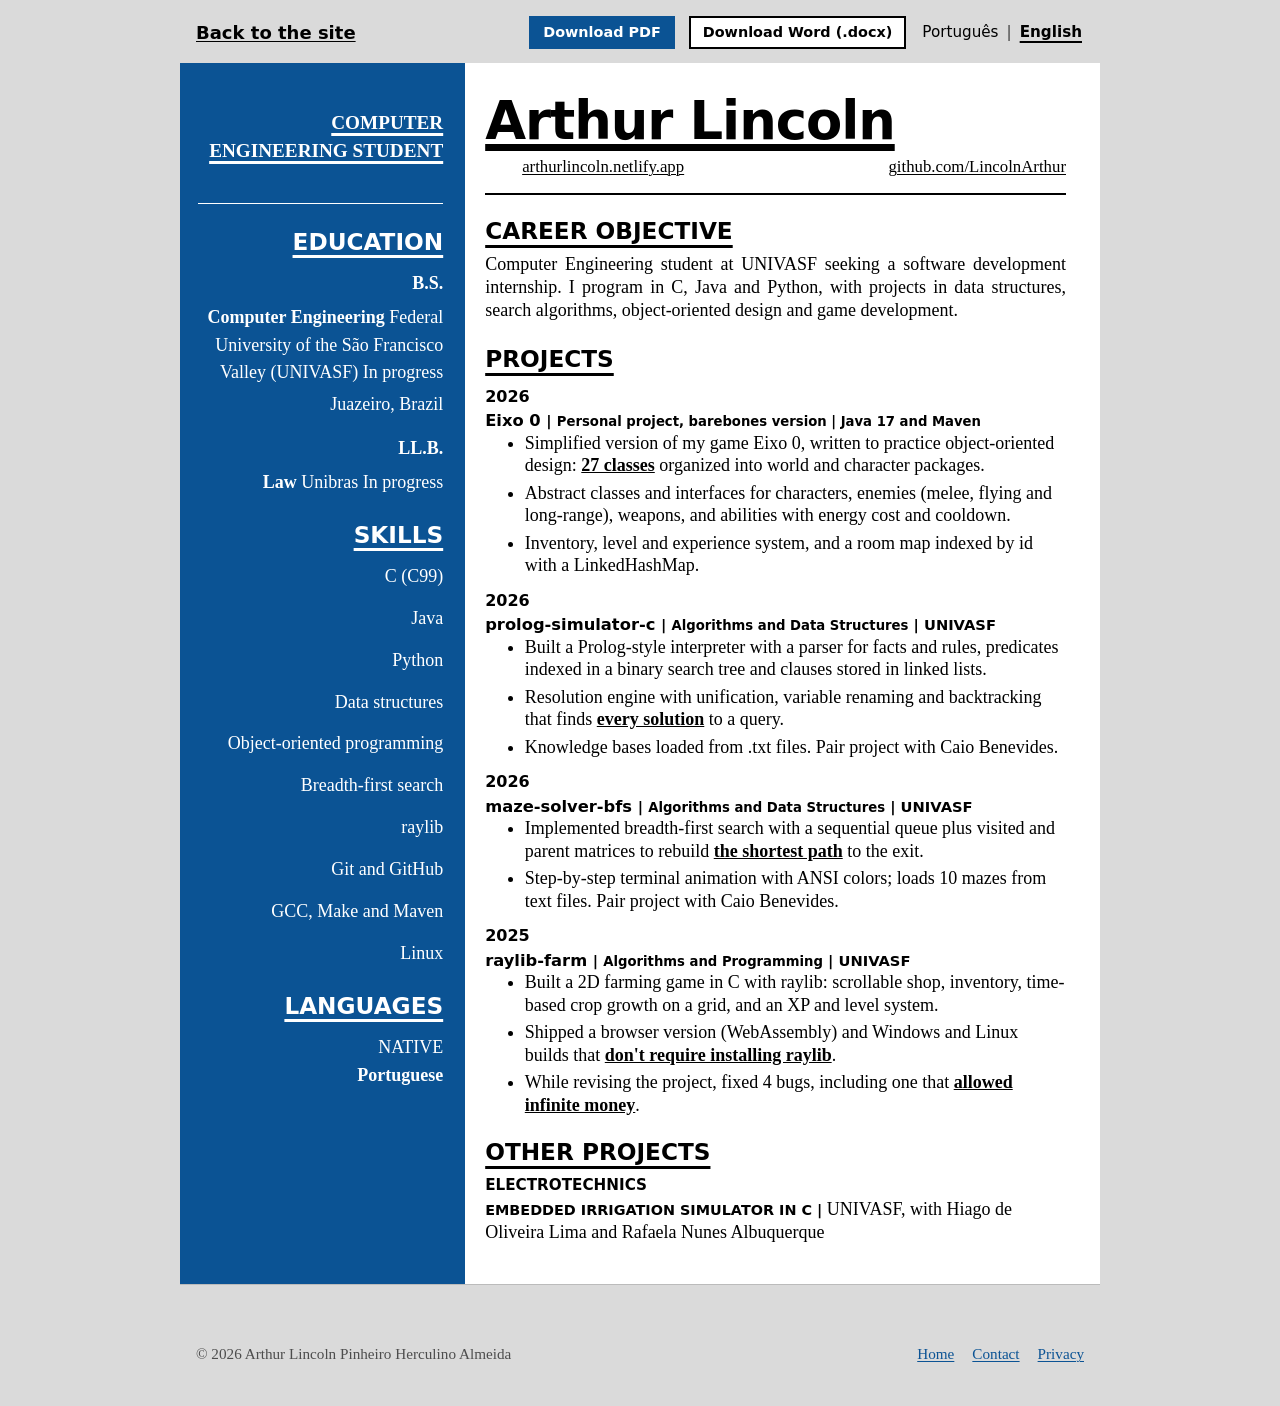
==== curriculo/index.html @ 33b5f913 "Site pessoal: início, currículo, contato e privacidade" ====
<!doctype html>
<html lang="pt-BR">
<head>
  <meta charset="utf-8">
  <meta name="viewport" content="width=device-width, initial-scale=1">
  <title>Currículo | Arthur Lincoln</title>
  <meta name="description" content="Currículo de Arthur Lincoln, estudante de Engenharia de Computação na UNIVASF: formação, projetos em C e habilidades. Baixe em PDF ou Word.">
  <meta name="robots" content="index, follow">
  <link rel="canonical" href="https://arthurlincoln.netlify.app/curriculo/">
  <meta name="author" content="Arthur Lincoln Pinheiro Herculino Almeida">
  <meta name="theme-color" content="#0B5394">
  <meta property="og:type" content="website">
  <meta property="og:site_name" content="Arthur Lincoln">
  <meta property="og:locale" content="pt_BR">
  <meta property="og:locale:alternate" content="en_US">
  <meta property="og:url" content="https://arthurlincoln.netlify.app/curriculo/">
  <meta property="og:title" content="Currículo | Arthur Lincoln">
  <meta property="og:description" content="Currículo de Arthur Lincoln, estudante de Engenharia de Computação na UNIVASF: formação, projetos em C e habilidades. Baixe em PDF ou Word.">
  <meta property="og:image" content="https://arthurlincoln.netlify.app/assets/og-curriculo.png">
  <meta property="og:image:width" content="1200">
  <meta property="og:image:height" content="630">
  <meta property="og:image:alt" content="Arthur Lincoln, estudante de Engenharia de Computação na UNIVASF.">
  <meta name="twitter:card" content="summary_large_image">
  <meta name="twitter:title" content="Currículo | Arthur Lincoln">
  <meta name="twitter:description" content="Currículo de Arthur Lincoln, estudante de Engenharia de Computação na UNIVASF: formação, projetos em C e habilidades. Baixe em PDF ou Word.">
  <meta name="twitter:image" content="https://arthurlincoln.netlify.app/assets/og-curriculo.png">
  <link rel="icon" href="/favicon.ico" sizes="32x32">
  <link rel="icon" href="/assets/favicon.svg" type="image/svg+xml">
  <link rel="apple-touch-icon" href="/assets/apple-touch-icon.png">
  <link rel="manifest" href="/site.webmanifest">
  <link rel="stylesheet" href="/assets/site.css">
  <!-- Quem usa inglês não vê o texto em português piscando antes da troca -->
  <style>.i18n-pending body{visibility:hidden}</style>
  <script>(function(){var l;try{l=localStorage.getItem("lang")}catch(e){}if(l!=="pt"&&l!=="en")l=(navigator.language||"pt").toLowerCase().indexOf("pt")===0?"pt":"en";if(l==="en"){var d=document.documentElement;d.className+=" i18n-pending";setTimeout(function(){d.classList.remove("i18n-pending")},2500)}})();</script>
  <!-- Estatísticas de visitas (GoatCounter): sem cookies e sem dados pessoais -->
  <script data-goatcounter="https://arthurlincoln.goatcounter.com/count" async src="https://gc.zgo.at/count.js"></script>
</head>
<body class="cv-page">
  <a class="skip" href="#conteudo" data-i18n="skip">Pular para o conteúdo</a>
  <div class="cv-toolbar">
    <a class="back" href="/" data-i18n="back">Voltar ao site</a>
    <a class="btn btn-primary btn-small" href="/assets/cv/arthur-lincoln-curriculo.pdf" download data-i18n="pdf" data-i18n-attr="href:pdfHref">Baixar PDF</a>
    <a class="btn btn-small" href="/assets/cv/arthur-lincoln-curriculo.docx" download data-i18n="docx" data-i18n-attr="href:docxHref">Baixar Word (.docx)</a>
    <div class="lang" role="group" aria-label="Idioma / Language"><button type="button" data-lang="pt" aria-pressed="true" lang="pt-BR">Português</button><span aria-hidden="true">|</span><button type="button" data-lang="en" aria-pressed="false" lang="en">English</button></div>
  </div>
  <main id="conteudo">
    <article class="cv-doc" aria-label="Currículo">
      <div class="cv-left">
        <p class="cv-role" data-i18n="role">ESTUDANTE DE ENGENHARIA DE COMPUTAÇÃO</p>
        <hr>
        <h2 data-i18n="hEdu">FORMAÇÃO</h2>
        <p class="deg" data-i18n="deg">BACHARELADO</p>
        <p><b data-i18n="course">Engenharia de Computação</b> <span data-i18n="school">Universidade Federal do Vale do São Francisco (UNIVASF)</span> <span data-i18n="when">Em andamento</span></p>
        <p data-i18n="where">Juazeiro, BA</p>
        <p class="deg" style="margin-top:16px" data-i18n="deg2">BACHARELADO</p>
        <p><b data-i18n="course2">Direito</b> Unibras <span data-i18n="when">Em andamento</span></p>
        <h2 data-i18n="hSkills">HABILIDADES</h2>
        <ul>
          <li>C (C99)</li>
          <li>Java</li>
          <li>Python</li>
          <li data-i18n="s2">Estruturas de dados</li>
          <li data-i18n="s4">Orientação a objetos</li>
          <li data-i18n="s3">Busca em largura (BFS)</li>
          <li>raylib</li>
          <li data-i18n="s6">Git e GitHub</li>
          <li data-i18n="s7">GCC, Make e Maven</li>
          <li>Linux</li>
        </ul>
        <h2 data-i18n="hLangs">IDIOMAS</h2>
        <p class="label" data-i18n="native">NATIVO</p>
        <p class="val" data-i18n="pt">Português</p>
      </div>
      <div class="cv-right">
        <h1 class="cv-name">Arthur Lincoln</h1>
        <ul class="cv-contacts">
          <li><a href="https://arthurlincoln.netlify.app">arthurlincoln.netlify.app</a></li>
          <li><a href="https://github.com/LincolnArthur">github.com/LincolnArthur</a></li>
        </ul>
        <ul class="cv-contacts" data-links="cv" style="border:0;padding:0;justify-content:flex-start"></ul>
        <h2 data-i18n="hObj">OBJETIVO</h2>
        <p data-i18n="obj">Estudante de Engenharia de Computação na UNIVASF em busca de estágio em desenvolvimento de software. Programo em C, Java e Python, e tenho projetos de estruturas de dados, algoritmos de busca, orientação a objetos e desenvolvimento de jogos.</p>
        <h2 data-i18n="hProj">PROJETOS</h2>
        <p class="cv-date">2026</p>
        <p class="cv-proj">Eixo 0 <span>| <span data-i18n="eCourse">Projeto pessoal, versão barebones | Java 17 e Maven</span></span></p>
        <ul>
          <li data-i18n="e1">Versão simplificada do meu jogo Eixo 0, escrita para praticar orientação a objetos: <strong>27 classes</strong> organizadas em pacotes de mundo e personagens.</li>
          <li data-i18n="e2">Classes abstratas e interfaces para personagens, inimigos (corpo a corpo, voador e de longo alcance), armas e habilidades com custo de energia e tempo de recarga.</li>
          <li data-i18n="e3">Inventário, sistema de nível e experiência, e mapa de salas indexado por id com LinkedHashMap.</li>
        </ul>
        <p class="cv-date">2026</p>
        <p class="cv-proj">prolog-simulator-c <span>| <span data-i18n="c2">Algoritmos e Estruturas de Dados</span> | UNIVASF</span></p>
        <ul>
          <li data-i18n="p1">Construí um interpretador no estilo Prolog com parser de fatos e regras, predicados indexados em árvore binária de busca e cláusulas em listas encadeadas.</li>
          <li data-i18n="p2">Motor de resolução com unificação, renomeação de variáveis e backtracking, que encontra <strong>todas as soluções</strong> de uma consulta.</li>
          <li data-i18n="p3">Bancos de conhecimento carregados de arquivos .txt. Projeto em dupla com Caio Benevides.</li>
        </ul>
        <p class="cv-date">2026</p>
        <p class="cv-proj">maze-solver-bfs <span>| <span data-i18n="c2">Algoritmos e Estruturas de Dados</span> | UNIVASF</span></p>
        <ul>
          <li data-i18n="m1">Implementei busca em largura com fila sequencial e matrizes de visitados e de pais para reconstruir <strong>o menor caminho</strong> até a saída.</li>
          <li data-i18n="m2">Animação passo a passo no terminal com cores ANSI e leitura de 10 labirintos de arquivos de texto. Projeto em dupla com Caio Benevides.</li>
        </ul>
        <p class="cv-date">2025</p>
        <p class="cv-proj">raylib-farm <span>| <span data-i18n="c1">Algoritmos e Programação</span> | UNIVASF</span></p>
        <ul>
          <li data-i18n="f1">Desenvolvi um jogo de fazenda 2D em C com raylib: loja com rolagem, inventário, plantação em grid com crescimento por tempo e sistema de XP e níveis.</li>
          <li data-i18n="f2">Publiquei uma versão que roda no navegador (WebAssembly) e executáveis para Windows e Linux que <strong>não exigem instalar a raylib</strong>.</li>
          <li data-i18n="f3">Na revisão do projeto, corrigi 4 bugs, entre eles uma falha que permitia <strong>gerar dinheiro infinito</strong>.</li>
        </ul>
        <h2 data-i18n="hOther">OUTROS PROJETOS</h2>
        <p class="cv-other-label" data-i18n="oLabel">ELETROTÉCNICA</p>
        <p class="cv-other"><b data-i18n="oTitle">SIMULADOR DE IRRIGAÇÃO EMBARCADA EM C |</b> <span data-i18n="oWhere">UNIVASF, com Hiago de Oliveira Lima e Rafaela Nunes Albuquerque</span></p>
      </div>
    </article>
  </main>
  <div class="sticky-cta" aria-label="Atalhos">
    <a href="/assets/cv/arthur-lincoln-curriculo.pdf" download data-i18n="stickyPdf" data-i18n-attr="href:pdfHref">Baixar PDF</a>
    <a class="solid" href="/#contato" data-i18n="stickyContact">Fale comigo</a>
  </div>
  <footer class="site-footer" style="max-width:920px;margin:0 auto;padding:18px 16px 40px;border-top:0" data-hide-sticky>
    <p>© <span class="year">2026</span> Arthur Lincoln Pinheiro Herculino Almeida</p>
    <ul class="foot-nav">
      <li><a href="/" data-i18n="footHome">Início</a></li>
      <li><a href="/#contato" data-i18n="footContact">Contato</a></li>
      <li><a href="/privacidade/" data-i18n="footPrivacy">Privacidade</a></li>
    </ul>
  </footer>
  <script>window.PAGE_EN = {
    "logoLabel": "Arthur Lincoln, home page",
    "navLabel": "Main",
    "footLabel": "Footer",
    "pdfHref": "/assets/cv/arthur-lincoln-resume.pdf",
    "metaTitle": "Résumé | Arthur Lincoln",
    "metaDesc": "Résumé of Arthur Lincoln, Computer Engineering student at UNIVASF (Brazil): education, projects in C and skills. Download as PDF or Word.",
    "back": "Back to the site",
    "pdf": "Download PDF",
    "docx": "Download Word (.docx)",
    "docxHref": "/assets/cv/arthur-lincoln-resume.docx",
    "role": "COMPUTER ENGINEERING STUDENT",
    "hEdu": "EDUCATION",
    "deg": "B.S.",
    "course": "Computer Engineering",
    "school": "Federal University of the São Francisco Valley (UNIVASF)",
    "when": "In progress",
    "where": "Juazeiro, Brazil",
    "deg2": "LL.B.",
    "course2": "Law",
    "hSkills": "SKILLS",
    "s2": "Data structures",
    "s3": "Breadth-first search",
    "s4": "Object-oriented programming",
    "s6": "Git and GitHub",
    "s7": "GCC, Make and Maven",
    "hLangs": "LANGUAGES",
    "native": "NATIVE",
    "pt": "Portuguese",
    "hObj": "CAREER OBJECTIVE",
    "obj": "Computer Engineering student at UNIVASF seeking a software development internship. I program in C, Java and Python, with projects in data structures, search algorithms, object-oriented design and game development.",
    "hProj": "PROJECTS",
    "c1": "Algorithms and Programming",
    "c2": "Algorithms and Data Structures",
    "f1": "Built a 2D farming game in C with raylib: scrollable shop, inventory, time-based crop growth on a grid, and an XP and level system.",
    "f2": "Shipped a browser version (WebAssembly) and Windows and Linux builds that <strong>don't require installing raylib</strong>.",
    "f3": "While revising the project, fixed 4 bugs, including one that <strong>allowed infinite money</strong>.",
    "m1": "Implemented breadth-first search with a sequential queue plus visited and parent matrices to rebuild <strong>the shortest path</strong> to the exit.",
    "m2": "Step-by-step terminal animation with ANSI colors; loads 10 mazes from text files. Pair project with Caio Benevides.",
    "eCourse": "Personal project, barebones version | Java 17 and Maven",
    "e1": "Simplified version of my game Eixo 0, written to practice object-oriented design: <strong>27 classes</strong> organized into world and character packages.",
    "e2": "Abstract classes and interfaces for characters, enemies (melee, flying and long-range), weapons, and abilities with energy cost and cooldown.",
    "e3": "Inventory, level and experience system, and a room map indexed by id with a LinkedHashMap.",
    "p1": "Built a Prolog-style interpreter with a parser for facts and rules, predicates indexed in a binary search tree and clauses stored in linked lists.",
    "p2": "Resolution engine with unification, variable renaming and backtracking that finds <strong>every solution</strong> to a query.",
    "p3": "Knowledge bases loaded from .txt files. Pair project with Caio Benevides.",
    "hOther": "OTHER PROJECTS",
    "oLabel": "ELECTROTECHNICS",
    "oTitle": "EMBEDDED IRRIGATION SIMULATOR IN C |",
    "oWhere": "UNIVASF, with Hiago de Oliveira Lima and Rafaela Nunes Albuquerque",
    "stickyPdf": "Download PDF"
  };</script>
  <script src="/assets/site.js"></script>
</body>
</html>
---- assets/site.css ----
/* ============================================================
   Arthur Lincoln — estilos do site
   A identidade segue o modelo do currículo: barra lateral azul,
   títulos em Verdana com sublinhado grosso e texto em Palatino.
   Fontes do próprio sistema: nada para baixar.
   ============================================================ */
:root {
  --blue: #0B5394;      /* a barra lateral do currículo */
  --blue-dark: #083D6E;
  --blue-light: #9FC5E8;
  --ink: #000000;
  --gray: #4D4D4D;
  --line: #000000;
  --paper: #FFFFFF;
  --soft: #F3F3F3;
  --yellow: #F1C232;
  --error: #B3261E;
  --ok: #1E7B34;
  --sans: Verdana, "DejaVu Sans", "Bitstream Vera Sans", Geneva, Tahoma, sans-serif;
  --serif: "Palatino Linotype", Palatino, "Book Antiqua", "TeX Gyre Pagella", "URW Palladio L", Georgia, serif;
  --mono: "Courier New", Courier, "Liberation Mono", monospace;
  color-scheme: light;
}

* { box-sizing: border-box; }
html { -webkit-text-size-adjust: 100%; }
body { margin: 0; background: var(--paper); color: var(--ink); font: 400 1.125rem/1.55 var(--serif); overflow-x: hidden; }
img, video { max-width: 100%; }
a { color: var(--blue); text-decoration-thickness: 1px; text-underline-offset: 2px; }
a:hover { text-decoration-thickness: 2px; }
:focus-visible { outline: 3px solid var(--yellow); outline-offset: 2px; }
.skip { position: absolute; left: -9999px; top: 0; background: var(--yellow); color: #000; padding: 8px 12px; z-index: 50; font-family: var(--sans); }
.skip:focus { left: 0; }
.sr-only { position: absolute; width: 1px; height: 1px; overflow: hidden; clip: rect(0 0 0 0); white-space: nowrap; }

/* ---------- estrutura: barra azul + folha */
.layout { display: grid; grid-template-columns: 300px minmax(0, 1fr); min-height: 100vh; }
.side {
  background: var(--blue); color: #fff; text-align: right;
  padding: 40px 28px 40px 24px;
}
.side-inner { position: sticky; top: 40px; }
.side a { color: #fff; }
.side-name { display: inline-block; font: 700 1.05rem/1.3 var(--sans); text-decoration: none; margin-bottom: 18px; }
.side-name:hover { text-decoration: underline; }
.side-role { font: 700 1.25rem/1.45 var(--serif); margin: 0; text-decoration: underline; text-decoration-thickness: 3px; text-underline-offset: 4px; }
.side hr { border: 0; border-top: 1px solid #fff; margin: 32px 0 26px; }
.side-h { font: 700 1.3rem/1.2 var(--sans); margin: 28px 0 12px; text-decoration: underline; text-decoration-thickness: 3px; text-underline-offset: 5px; }
.side ul { list-style: none; margin: 0; padding: 0; }
.side li { margin: 0 0 8px; }
.side .nav a { text-decoration: none; }
.side .nav a:hover, .side .nav a[aria-current="page"] { text-decoration: underline; }
.side-cta { display: inline-block; margin-top: 30px; border: 2px solid #fff; padding: 10px 14px; font: 700 .95rem/1.2 var(--sans); text-decoration: none; }
.side-cta:hover { background: #fff; color: var(--blue); }
.lang { margin-top: 30px; font: 400 .95rem/1 var(--sans); }
.lang button { background: none; border: 0; color: #fff; font: inherit; padding: 4px 2px; cursor: pointer; text-decoration: none; }
.lang button[aria-pressed="true"] { font-weight: 700; text-decoration: underline; text-decoration-thickness: 2px; text-underline-offset: 4px; }
.lang span { opacity: .7; margin: 0 6px; }

.sheet { padding: 40px 56px 0; max-width: 860px; }

/* ---------- cabeçalho da folha (como o topo do currículo) */
.doc-head { border-bottom: 2px solid var(--line); padding-bottom: 14px; margin-bottom: 28px; }
.name { font: 700 clamp(2.6rem, 7vw, 4.4rem)/1.05 var(--sans); letter-spacing: -.02em; margin: 0 0 10px;
        text-decoration: underline; text-decoration-thickness: .12em; text-underline-offset: .12em; }
.contact-line { display: flex; flex-wrap: wrap; gap: 4px 36px; margin: 0; padding: 0; list-style: none; }

/* ---------- seções */
h2 { font: 700 1.6rem/1.2 var(--sans); margin: 40px 0 14px; text-decoration: underline; text-decoration-thickness: 3px; text-underline-offset: 6px; }
.doc-head + section h2 { margin-top: 0; }
p { margin: 0 0 14px; max-width: 66ch; }
.intro { font-size: 1.2rem; }
.cta-row { display: flex; flex-wrap: wrap; gap: 12px; margin: 20px 0 8px; }
.btn { display: inline-flex; align-items: center; justify-content: center; min-height: 46px; padding: 10px 18px;
       font: 700 1rem/1.2 var(--sans); text-decoration: none; border: 2px solid var(--ink); color: var(--ink); background: var(--paper); cursor: pointer; }
.btn:hover { background: var(--ink); color: #fff; }
.btn-primary { background: var(--blue); border-color: var(--blue); color: #fff; }
.btn-primary:hover { background: var(--blue-dark); border-color: var(--blue-dark); }
.btn[disabled] { opacity: .6; cursor: progress; }

/* ---------- projetos (no formato do currículo) */
.entry { margin: 0 0 40px; }
.entry-date { font: 700 1rem/1.2 var(--sans); margin: 0 0 4px; }
.entry-title { font: 700 1.15rem/1.35 var(--sans); margin: 0 0 8px; }
.entry-title .where { font-weight: 700; font-size: .92em; }
.bullets { margin: 0 0 16px; padding-left: 1.4em; max-width: 66ch; }
.bullets li { margin: 0 0 6px; padding-left: .2em; }
.bullets strong { text-decoration: underline; }
.entry-links { display: flex; flex-wrap: wrap; gap: 6px 22px; margin: 0 0 16px; padding: 0; list-style: none; font-family: var(--sans); font-size: .95rem; font-weight: 700; }
figure { margin: 0 0 12px; }
figcaption { font-size: .95rem; color: var(--gray); margin-top: 8px; max-width: 66ch; }
.media { border: 2px solid var(--ink); display: block; width: 100%; height: auto; background: var(--soft); image-rendering: pixelated; aspect-ratio: 4 / 3; }

.board { display: grid; grid-template-columns: repeat(20, 1fr); gap: 1px; background: #8C8C8C; border: 2px solid var(--ink); aspect-ratio: 2 / 1; touch-action: manipulation; max-width: 640px; }
.cell { background: #fff; cursor: pointer; }
.cell.wall { background: #000; }
.cell.visited { background: var(--blue-light); }
.cell.head { background: var(--yellow); }
.cell.path { background: var(--blue); }
.cell.start, .cell.end { position: relative; cursor: default; }
.cell.start::after, .cell.end::after { position: absolute; inset: 0; display: grid; place-items: center; font: 700 clamp(.55rem, 1.3vw, .8rem)/1 var(--sans); color: #000; }
.cell.start::after { content: "A"; } .cell.end::after { content: "B"; }
.cell.path.start::after, .cell.path.end::after { color: #fff; }
@media (hover: hover) { .cell:not(.start):not(.end):hover { outline: 2px solid var(--yellow); outline-offset: -2px; } }
.maze-bar { display: flex; flex-wrap: wrap; align-items: center; gap: 8px 16px; margin-top: 10px; max-width: 640px; }
.status { font-size: 1rem; margin: 0; }
.btn-small { min-height: 0; padding: 6px 12px; font-size: .9rem; }

.transcript { margin: 0 0 12px; border: 2px solid var(--ink); background: var(--soft); padding: 16px 18px; font: 400 .95rem/1.5 var(--mono); overflow-x: auto; max-width: 640px; }
.transcript b { font-weight: 700; }

.other { margin: 0 0 8px; }
.other-label { font: 700 .95rem/1.2 var(--sans); margin: 0 0 2px; }
.other-title { font: 700 .95rem/1.4 var(--sans); }

/* ---------- formulário */
form { max-width: 560px; }
.field { margin: 0 0 18px; }
label { display: block; font: 700 1rem/1.3 var(--sans); margin: 0 0 6px; }
.req { font-weight: 400; color: var(--gray); font-size: .9rem; }
input[type=text], input[type=email], textarea {
  width: 100%; font: 400 1.05rem/1.4 var(--serif); color: var(--ink); background: #fff;
  border: 1.5px solid var(--ink); border-radius: 0; padding: 11px 12px; min-height: 48px;
}
textarea { min-height: 150px; resize: vertical; }
input::placeholder, textarea::placeholder { color: #767676; }
input:focus, textarea:focus { outline: 3px solid var(--yellow); outline-offset: 0; }
.field.invalid input, .field.invalid textarea { border: 2px solid var(--error); }
.field-error { display: none; color: var(--error); font-size: .95rem; margin: 6px 0 0; }
.field.invalid .field-error { display: block; }
.form-msg { display: none; padding: 12px 14px; margin: 0 0 18px; font: 700 1rem/1.4 var(--sans); max-width: 560px; }
.form-msg.error { display: block; color: var(--error); border: 2px solid var(--error); }
.form-msg.ok { display: block; color: var(--ok); border: 2px solid var(--ok); }
.consent { font-size: .95rem; color: var(--gray); }
.hp { position: absolute; left: -9999px; }

/* ---------- rodapé */
.site-footer { border-top: 2px solid var(--line); margin-top: 48px; padding: 18px 0 40px; font-size: .95rem; color: var(--gray); display: flex; flex-wrap: wrap; justify-content: space-between; gap: 10px 28px; }
.site-footer p { margin: 0; }
.foot-nav { display: flex; flex-wrap: wrap; gap: 4px 18px; list-style: none; margin: 0; padding: 0; }

/* ---------- páginas de texto */
.prose h1 { font: 700 clamp(2.2rem, 6vw, 3.4rem)/1.1 var(--sans); margin: 0 0 18px; text-decoration: underline; text-decoration-thickness: .1em; text-underline-offset: .12em; }
.updated { color: var(--gray); font-size: .95rem; }

/* ---------- CTA fixo no celular */
.sticky-cta { display: none; }

/* ---------- celular e tablet */
@media (max-width: 900px) {
  .layout { grid-template-columns: minmax(0, 1fr); }
  .side { text-align: left; padding: 18px 20px 16px; }
  .side-inner { position: static; display: flex; flex-wrap: wrap; align-items: baseline; gap: 6px 18px; }
  .side-name { margin: 0; font-size: 1rem; }
  .side-role, .side hr, .side-h, .side .contacts, .side-cta { display: none; }
  .side .nav { display: flex; flex-wrap: wrap; gap: 4px 18px; flex-basis: 100%; order: 3; }
  .side li { margin: 0; }
  .side .nav a { display: inline-block; padding: 6px 0; text-decoration: underline; }
  .lang { margin: 0 0 0 auto; }
  .sheet { padding: 28px 20px 0; }
  body { font-size: 1.0625rem; }
  .intro { font-size: 1.1rem; }

  .sticky-cta { display: flex; position: fixed; left: 0; right: 0; bottom: 0; z-index: 40; background: var(--blue);
                padding: 8px 12px calc(8px + env(safe-area-inset-bottom)); gap: 8px; border-top: 2px solid #000; }
  .sticky-cta a { flex: 1; text-align: center; color: #fff; font: 700 1rem/1.2 var(--sans); padding: 12px 8px; border: 2px solid #fff; text-decoration: none; }
  .sticky-cta a.solid { background: #fff; color: var(--blue); }
  .sticky-cta.hidden { display: none; }
  body.has-sticky { padding-bottom: 72px; }
}
@media (max-width: 420px) {
  .sheet { padding: 22px 16px 0; }
  .cta-row .btn { flex: 1 1 100%; }
  .transcript { font-size: .82rem; padding: 12px; }
  .board { gap: 0; }
}

/* ---------- impressão */
@media print {
  .side, .sticky-cta, .site-footer, .cta-row, .skip { display: none !important; }
  .layout { display: block; }
  .sheet { padding: 0; max-width: none; }
  a { color: #000; }
}

/* ============================================================
   Página do currículo: réplica do modelo em HTML
   ============================================================ */
.cv-page { background: #DADADA; }
.cv-toolbar { display: flex; flex-wrap: wrap; align-items: center; gap: 10px 14px; max-width: 920px; margin: 0 auto; padding: 16px 16px 14px; font-family: var(--sans); }
.cv-toolbar .back { font-weight: 700; margin-right: auto; color: #000; }
.cv-toolbar .lang { margin: 0; }
.cv-toolbar .lang button { color: #000; }
.cv-doc { display: grid; grid-template-columns: 31% minmax(0, 1fr); max-width: 920px; margin: 0 auto 40px; background: #fff; box-shadow: 0 1px 0 #bbb; min-height: 1100px; }
.cv-left { background: var(--blue); color: #fff; text-align: right; padding: 46px 22px 40px 18px; font-family: var(--serif); }
.cv-left a { color: #fff; }
.cv-role { font: 700 1.2rem/1.45 var(--serif); margin: 0; text-decoration: underline; text-decoration-thickness: 3px; text-underline-offset: 4px; }
.cv-left hr { border: 0; border-top: 1px solid #fff; margin: 38px 0 22px; }
.cv-left h2 { font: 700 1.45rem/1.2 var(--sans); margin: 24px 0 14px; text-decoration: underline; text-decoration-thickness: 3px; text-underline-offset: 5px; }
.cv-left .deg { font-weight: 700; margin: 0 0 6px; }
.cv-left p { margin: 0 0 4px; max-width: none; }
.cv-left ul { list-style: none; margin: 0; padding: 0; }
.cv-left li { margin: 0 0 14px; }
.cv-left .label { margin: 0; }
.cv-left .val { font-weight: 700; margin: 0 0 12px; }
.cv-right { padding: 30px 34px 40px 20px; }
.cv-name { font: 700 3.3rem/1.05 var(--sans); margin: 0 0 8px; text-decoration: underline; text-decoration-thickness: .13em; text-underline-offset: .1em; letter-spacing: -.02em; }
.cv-contacts { display: flex; flex-wrap: wrap; justify-content: space-between; gap: 4px 20px; list-style: none; margin: 0; padding: 0 0 10px; border-bottom: 2px solid #000; font-size: 1.05rem; }
.cv-contacts a { color: #000; }
.cv-right h2 { font: 700 1.45rem/1.2 var(--sans); margin: 22px 0 8px; text-decoration: underline; text-decoration-thickness: 3px; text-underline-offset: 6px; }
.cv-right p { text-align: justify; line-height: 1.3; margin: 0; max-width: none; }
.cv-date { font: 700 1rem/1.2 var(--sans); margin: 14px 0 3px !important; text-align: left !important; }
.cv-proj { font: 700 1.02rem/1.3 var(--sans); margin: 0 0 4px; }
.cv-proj span { font-size: .9em; }
.cv-right ul { margin: 0; padding-left: 2.2em; line-height: 1.25; }
.cv-right li { margin: 0 0 5px; }
.cv-right li strong { text-decoration: underline; }
.cv-other-label { font: 700 .95rem/1.2 var(--sans); margin: 10px 0 2px !important; text-align: left !important; }
.cv-other { margin: 0; text-align: left !important; }
.cv-other b { font: 700 .9rem/1.3 var(--sans); }

@media (max-width: 760px) {
  .cv-doc { grid-template-columns: minmax(0, 1fr); min-height: 0; }
  .cv-left { text-align: left; padding: 24px 20px; order: 2; }
  .cv-right { padding: 24px 20px; }
  .cv-name { font-size: 2.4rem; }
  .cv-left hr { margin: 22px 0 10px; }
}
@media print {
  .cv-page { background: #fff; }
  .cv-toolbar { display: none !important; }
  .cv-doc { box-shadow: none; max-width: none; margin: 0; }
}
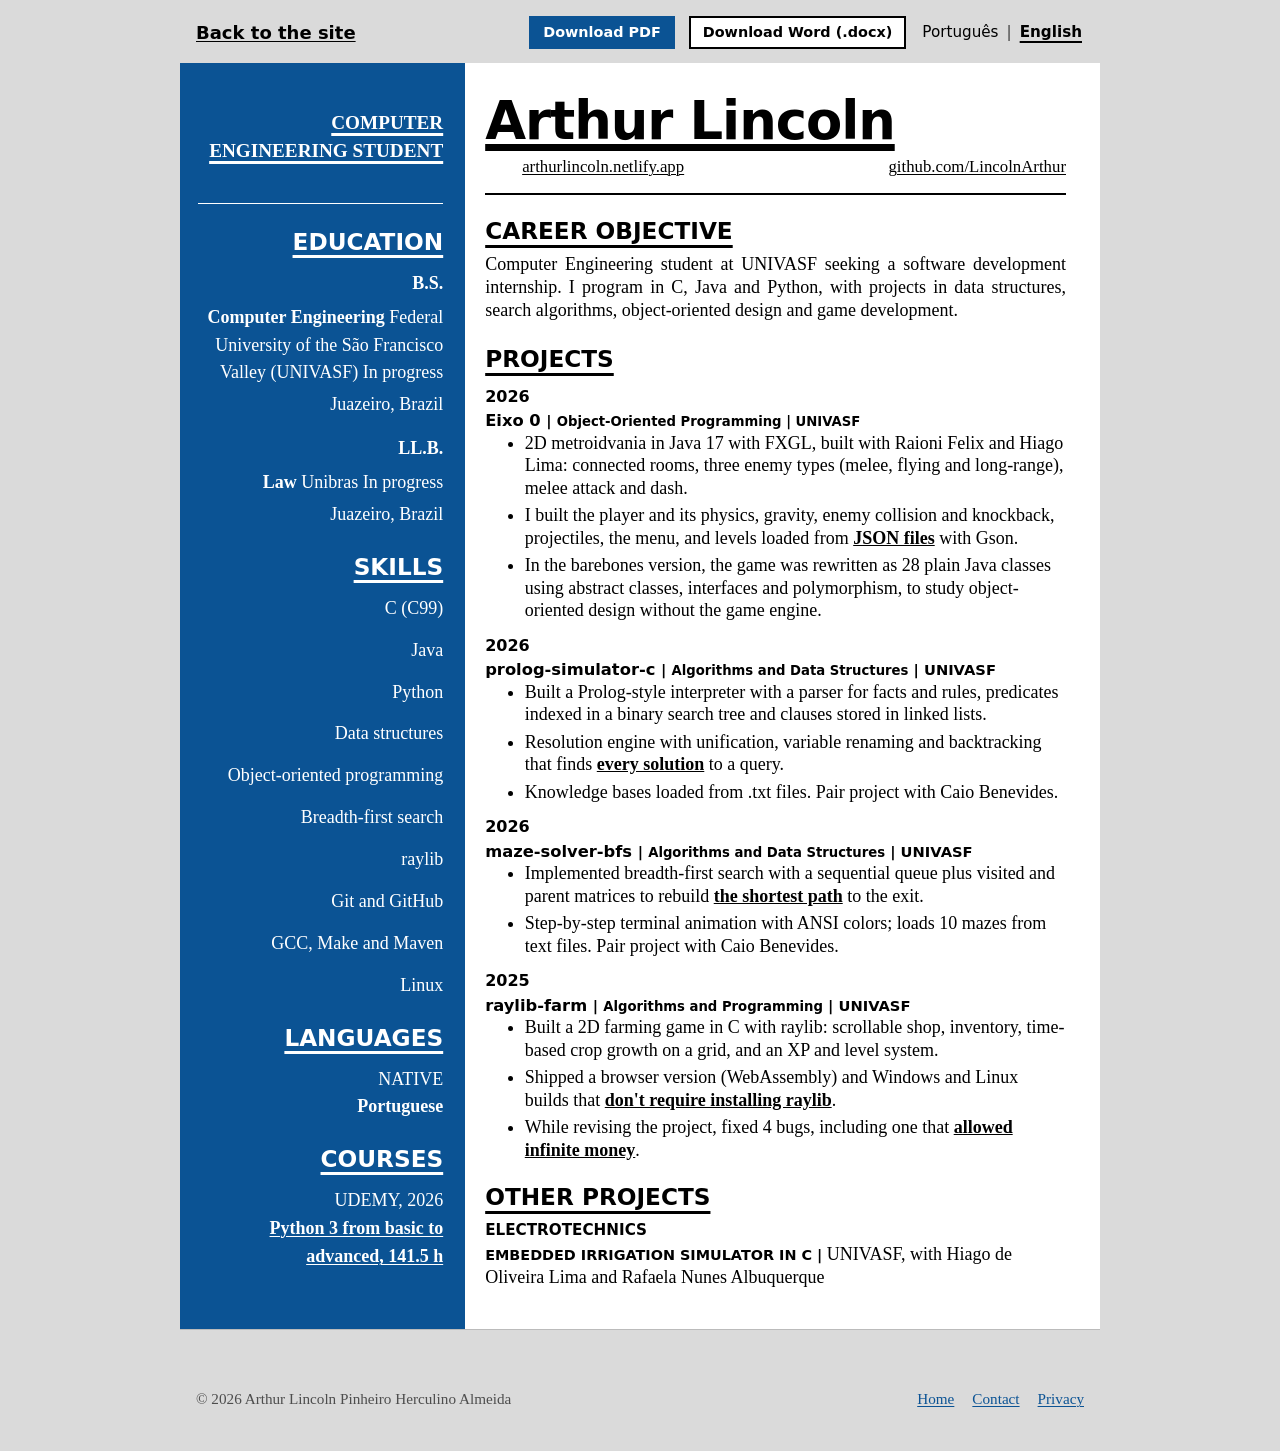
==== commit 89c05e1a: "Adiciona curso de Python (Udemy) ao currículo" ====
--- a/curriculo/index.html
+++ b/curriculo/index.html
@@ -54,6 +54,7 @@
         <p data-i18n="where">Juazeiro, BA</p>
         <p class="deg" style="margin-top:16px" data-i18n="deg2">BACHARELADO</p>
         <p><b data-i18n="course2">Direito</b> Unibras <span data-i18n="when">Em andamento</span></p>
+        <p data-i18n="where">Juazeiro, BA</p>
         <h2 data-i18n="hSkills">HABILIDADES</h2>
         <ul>
           <li>C (C99)</li>
@@ -70,6 +71,9 @@
         <h2 data-i18n="hLangs">IDIOMAS</h2>
         <p class="label" data-i18n="native">NATIVO</p>
         <p class="val" data-i18n="pt">Português</p>
+        <h2 data-i18n="hCourses">CURSOS</h2>
+        <p class="label">UDEMY, 2026</p>
+        <p class="val"><a class="cv-cert" href="https://ude.my/UC-005b1d96-c82c-471e-912d-6424cf9f220f" rel="noopener" data-i18n="cPy">Python 3 do básico ao avançado, 141,5 h</a></p>
       </div>
       <div class="cv-right">
         <h1 class="cv-name">Arthur Lincoln</h1>
@@ -82,11 +86,11 @@
         <p data-i18n="obj">Estudante de Engenharia de Computação na UNIVASF em busca de estágio em desenvolvimento de software. Programo em C, Java e Python, e tenho projetos de estruturas de dados, algoritmos de busca, orientação a objetos e desenvolvimento de jogos.</p>
         <h2 data-i18n="hProj">PROJETOS</h2>
         <p class="cv-date">2026</p>
-        <p class="cv-proj">Eixo 0 <span>| <span data-i18n="eCourse">Projeto pessoal, versão barebones | Java 17 e Maven</span></span></p>
+        <p class="cv-proj">Eixo 0 <span>| <span data-i18n="eCourse">Programação Orientada a Objetos | UNIVASF</span></span></p>
         <ul>
-          <li data-i18n="e1">Versão simplificada do meu jogo Eixo 0, escrita para praticar orientação a objetos: <strong>27 classes</strong> organizadas em pacotes de mundo e personagens.</li>
-          <li data-i18n="e2">Classes abstratas e interfaces para personagens, inimigos (corpo a corpo, voador e de longo alcance), armas e habilidades com custo de energia e tempo de recarga.</li>
-          <li data-i18n="e3">Inventário, sistema de nível e experiência, e mapa de salas indexado por id com LinkedHashMap.</li>
+          <li data-i18n="e1">Metroidvania 2D em Java 17 com FXGL, feito em grupo com Raioni Felix e Hiago Lima: salas conectadas, três tipos de inimigo (corpo a corpo, voador e de longo alcance), ataque corpo a corpo e dash.</li>
+          <li data-i18n="e2">Fiz o jogador e sua física, a gravidade, a colisão e o knockback dos inimigos, os projéteis, o menu e as fases carregadas de <strong>arquivos JSON</strong> com Gson.</li>
+          <li data-i18n="e3">Na versão barebones, o jogo foi reescrito em 28 classes Java puras, com classes abstratas, interfaces e polimorfismo, para estudar orientação a objetos sem o motor gráfico.</li>
         </ul>
         <p class="cv-date">2026</p>
         <p class="cv-proj">prolog-simulator-c <span>| <span data-i18n="c2">Algoritmos e Estruturas de Dados</span> | UNIVASF</span></p>
@@ -155,6 +159,8 @@
     "hLangs": "LANGUAGES",
     "native": "NATIVE",
     "pt": "Portuguese",
+    "hCourses": "COURSES",
+    "cPy": "Python 3 from basic to advanced, 141.5 h",
     "hObj": "CAREER OBJECTIVE",
     "obj": "Computer Engineering student at UNIVASF seeking a software development internship. I program in C, Java and Python, with projects in data structures, search algorithms, object-oriented design and game development.",
     "hProj": "PROJECTS",
@@ -165,10 +171,10 @@
     "f3": "While revising the project, fixed 4 bugs, including one that <strong>allowed infinite money</strong>.",
     "m1": "Implemented breadth-first search with a sequential queue plus visited and parent matrices to rebuild <strong>the shortest path</strong> to the exit.",
     "m2": "Step-by-step terminal animation with ANSI colors; loads 10 mazes from text files. Pair project with Caio Benevides.",
-    "eCourse": "Personal project, barebones version | Java 17 and Maven",
-    "e1": "Simplified version of my game Eixo 0, written to practice object-oriented design: <strong>27 classes</strong> organized into world and character packages.",
-    "e2": "Abstract classes and interfaces for characters, enemies (melee, flying and long-range), weapons, and abilities with energy cost and cooldown.",
-    "e3": "Inventory, level and experience system, and a room map indexed by id with a LinkedHashMap.",
+    "eCourse": "Object-Oriented Programming | UNIVASF",
+    "e1": "2D metroidvania in Java 17 with FXGL, built with Raioni Felix and Hiago Lima: connected rooms, three enemy types (melee, flying and long-range), melee attack and dash.",
+    "e2": "I built the player and its physics, gravity, enemy collision and knockback, projectiles, the menu, and levels loaded from <strong>JSON files</strong> with Gson.",
+    "e3": "In the barebones version, the game was rewritten as 28 plain Java classes using abstract classes, interfaces and polymorphism, to study object-oriented design without the game engine.",
     "p1": "Built a Prolog-style interpreter with a parser for facts and rules, predicates indexed in a binary search tree and clauses stored in linked lists.",
     "p2": "Resolution engine with unification, variable renaming and backtracking that finds <strong>every solution</strong> to a query.",
     "p3": "Knowledge bases loaded from .txt files. Pair project with Caio Benevides.",
